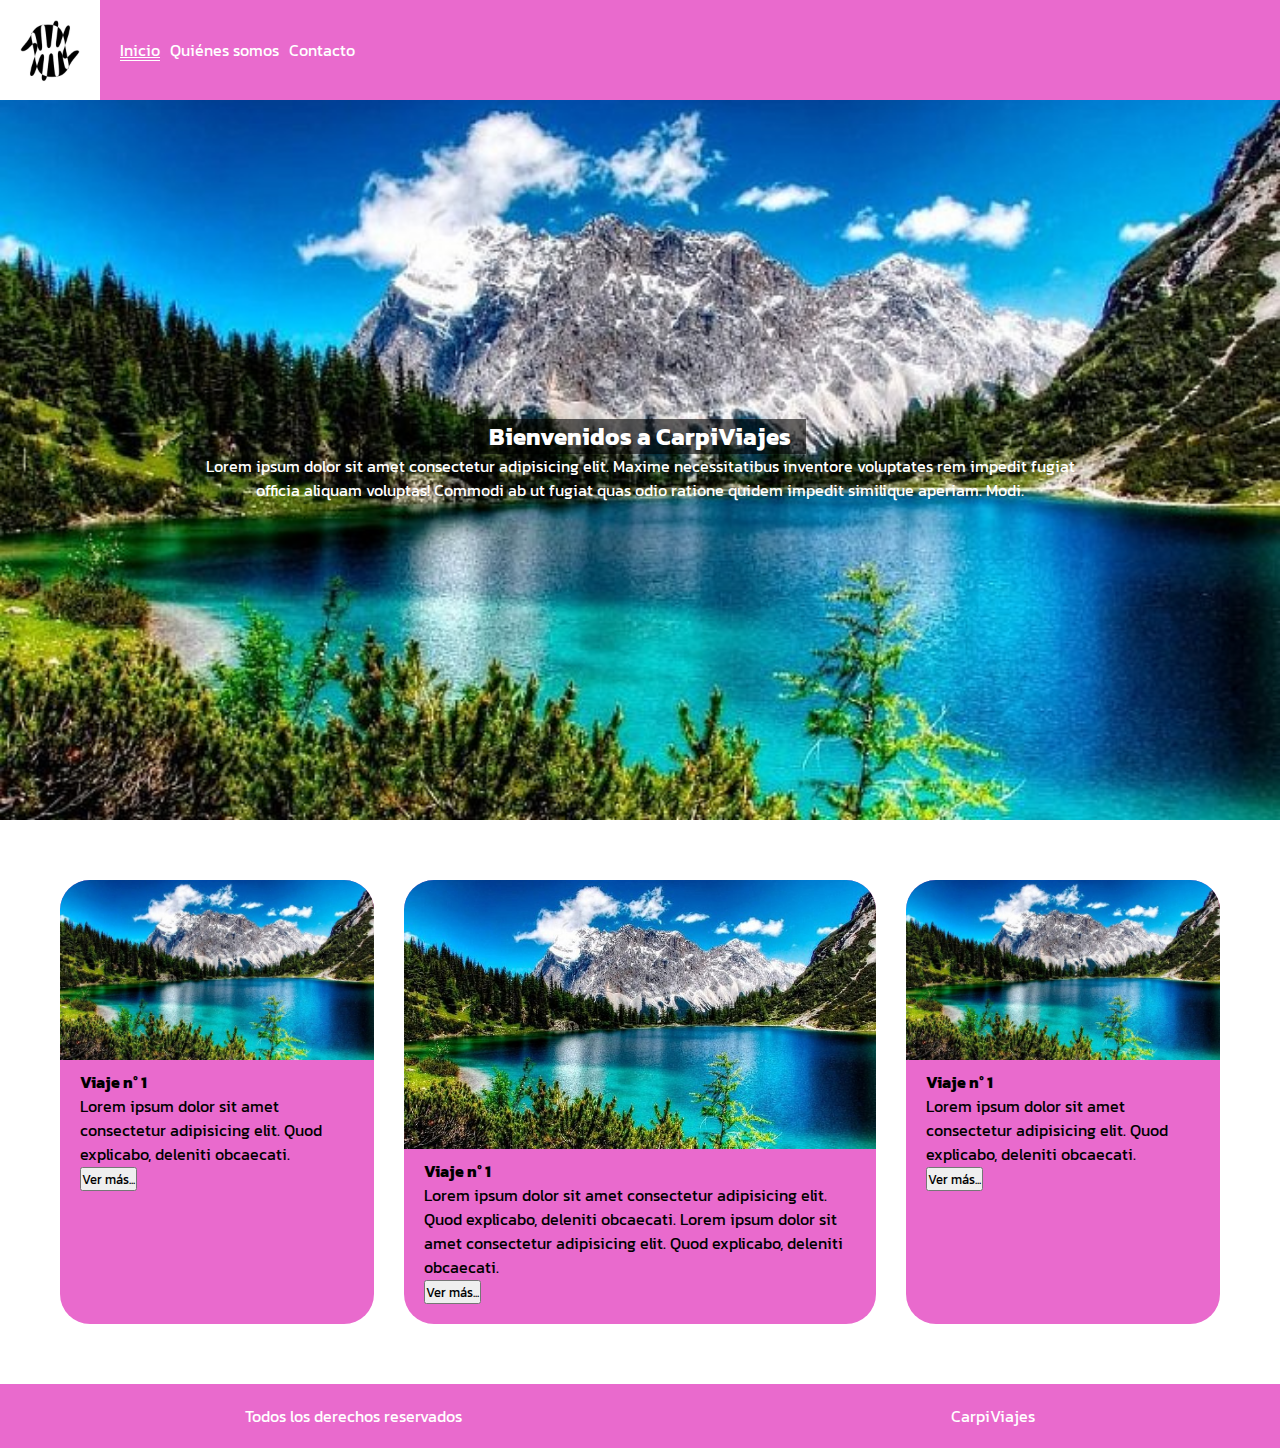
==== Clase 10/index.html @ 16a3654b "First Commit" ====
<!DOCTYPE html>
<html lang="en">
<head>
    <meta charset="UTF-8">
    <meta http-equiv="X-UA-Compatible" content="IE=edge">
    <meta name="viewport" content="width=device-width, initial-scale=1.0">
    <title>CarpiViajes</title>
    <link rel="stylesheet" href="./styles/style.css">
</head>
<body>

    <header>
        <img class="logo" src="./img/logo.jpg" alt="Logo de CarpiViajes">
        <nav class="navbar">
            <ul class="menu">
                <li class="menu__item active">
                    <a href="./index.html">Inicio</a>
                </li>
                <li class="menu__item">
                    <a href="./pages/quienes-somos.html">Quiénes somos</a>
                </li>
                <li class="menu__item">
                    <a href="./pages/contacto.html">Contacto</a>
                </li>
            </ul>
        </nav>
    </header>
    <main>
        <section class="imagenPrincipal">
            <h2>Bienvenidos a CarpiViajes</h2>
            <p>Lorem ipsum dolor sit amet consectetur adipisicing elit. Maxime necessitatibus inventore voluptates rem impedit fugiat officia aliquam voluptas! Commodi ab ut fugiat quas odio ratione quidem impedit similique aperiam. Modi.</p>
        </section>
        <section class="tarjetitas">

            <div class="tarjetita tarjetitauno">
                <img src="./img/paisaje.jpg" alt="Paisaje" class="tarjetita__imagen">
                <div class="informacion">
                    <h4 class="tarjetita__titulo">Viaje n° 1</h4>
                    <p class="tarjetita__texto">Lorem ipsum dolor sit amet consectetur adipisicing elit. Quod explicabo, deleniti obcaecati.</p>
                    <button class="tarjetita__boton">Ver más...</button>
                </div>
            </div>
            <div class="tarjetita tarjetitados">
                <img src="./img/paisaje.jpg" alt="Paisaje" class="tarjetita__imagen">
                <div class="informacion">
                    <h4 class="tarjetita__titulo">Viaje n° 1</h4>
                    <p class="tarjetita__texto">Lorem ipsum dolor sit amet consectetur adipisicing elit. Quod explicabo, deleniti obcaecati. Lorem ipsum dolor sit amet consectetur adipisicing elit. Quod explicabo, deleniti obcaecati.</p>
                    <button class="tarjetita__boton">Ver más...</button>
                </div>
            </div>
            <div class="tarjetita tarjetitatres">
                <img src="./img/paisaje.jpg" alt="Paisaje" class="tarjetita__imagen">
                <div class="informacion">
                    <h4 class="tarjetita__titulo">Viaje n° 1</h4>
                    <p class="tarjetita__texto">Lorem ipsum dolor sit amet consectetur adipisicing elit. Quod explicabo, deleniti obcaecati.</p>
                    <button class="tarjetita__boton">Ver más...</button>
                </div>
            </div>

        </section>
    </main>
    <footer class="pie">
        <p>Todos los derechos reservados</p>
        <p>CarpiViajes</p>
    </footer>

</body>
</html>
---- Clase 10/styles/style.css ----
@import url('https://fonts.googleapis.com/css2?family=Kanit:wght@100;300;400;600;800&display=swap');

* {
    margin: 0;
    padding: 0;
    box-sizing: border-box;
    font-family: 'Kanit', sans-serif;
}

header {
    background-color: #e96acd;
    display: flex;
    gap: 20px;
    grid-gap: 20px;
}

.logo {
    width: 100px;
}

.navbar {
    display: flex;
    align-items: center;
}

.menu {
    display: flex;
    list-style-type: none;
    gap: 10px;
    grid-gap: 10px;
}

.menu__item a {
    color: white;
    text-decoration: none;
}

.menu__item.active a {
    text-decoration: underline double;
}

.imagenPrincipal {
    height: 80vh;
    background-image: url("../img/paisaje.jpg");
    background-repeat: no-repeat;
    background-size: cover;
    background-position: center center;
    display: flex;
    justify-content: center;
    align-items: center;
    flex-direction: column;
    padding-inline: 200px;
}

.imagenPrincipal h2 {
    color: white;
    background-color: rgba(0, 0, 0, 0.596);
    padding-inline: 15px;
}

.imagenPrincipal p {
    color: white;
    text-align: center;
}

.tarjetitas {
    padding: 60px;
    display: flex;
    gap: 30px;
}

.tarjetita {
    background-color: #e96acd;
    border-radius: 30px;
    overflow: hidden;
    display: flex;
    flex-direction: column;
    gap: 10px;
    flex: 1;
}

.informacion {
    padding: 0 20px 20px 20px;
}

.tarjetita__imagen {
    max-width: 100%;
}

.pie {
    background-color: #e96acd;
    color: white;
    padding-block: 20px;
    text-align: center;
    display: flex;
    justify-content: space-around;
}

.tarjetitados {
    flex: 1.5;
}
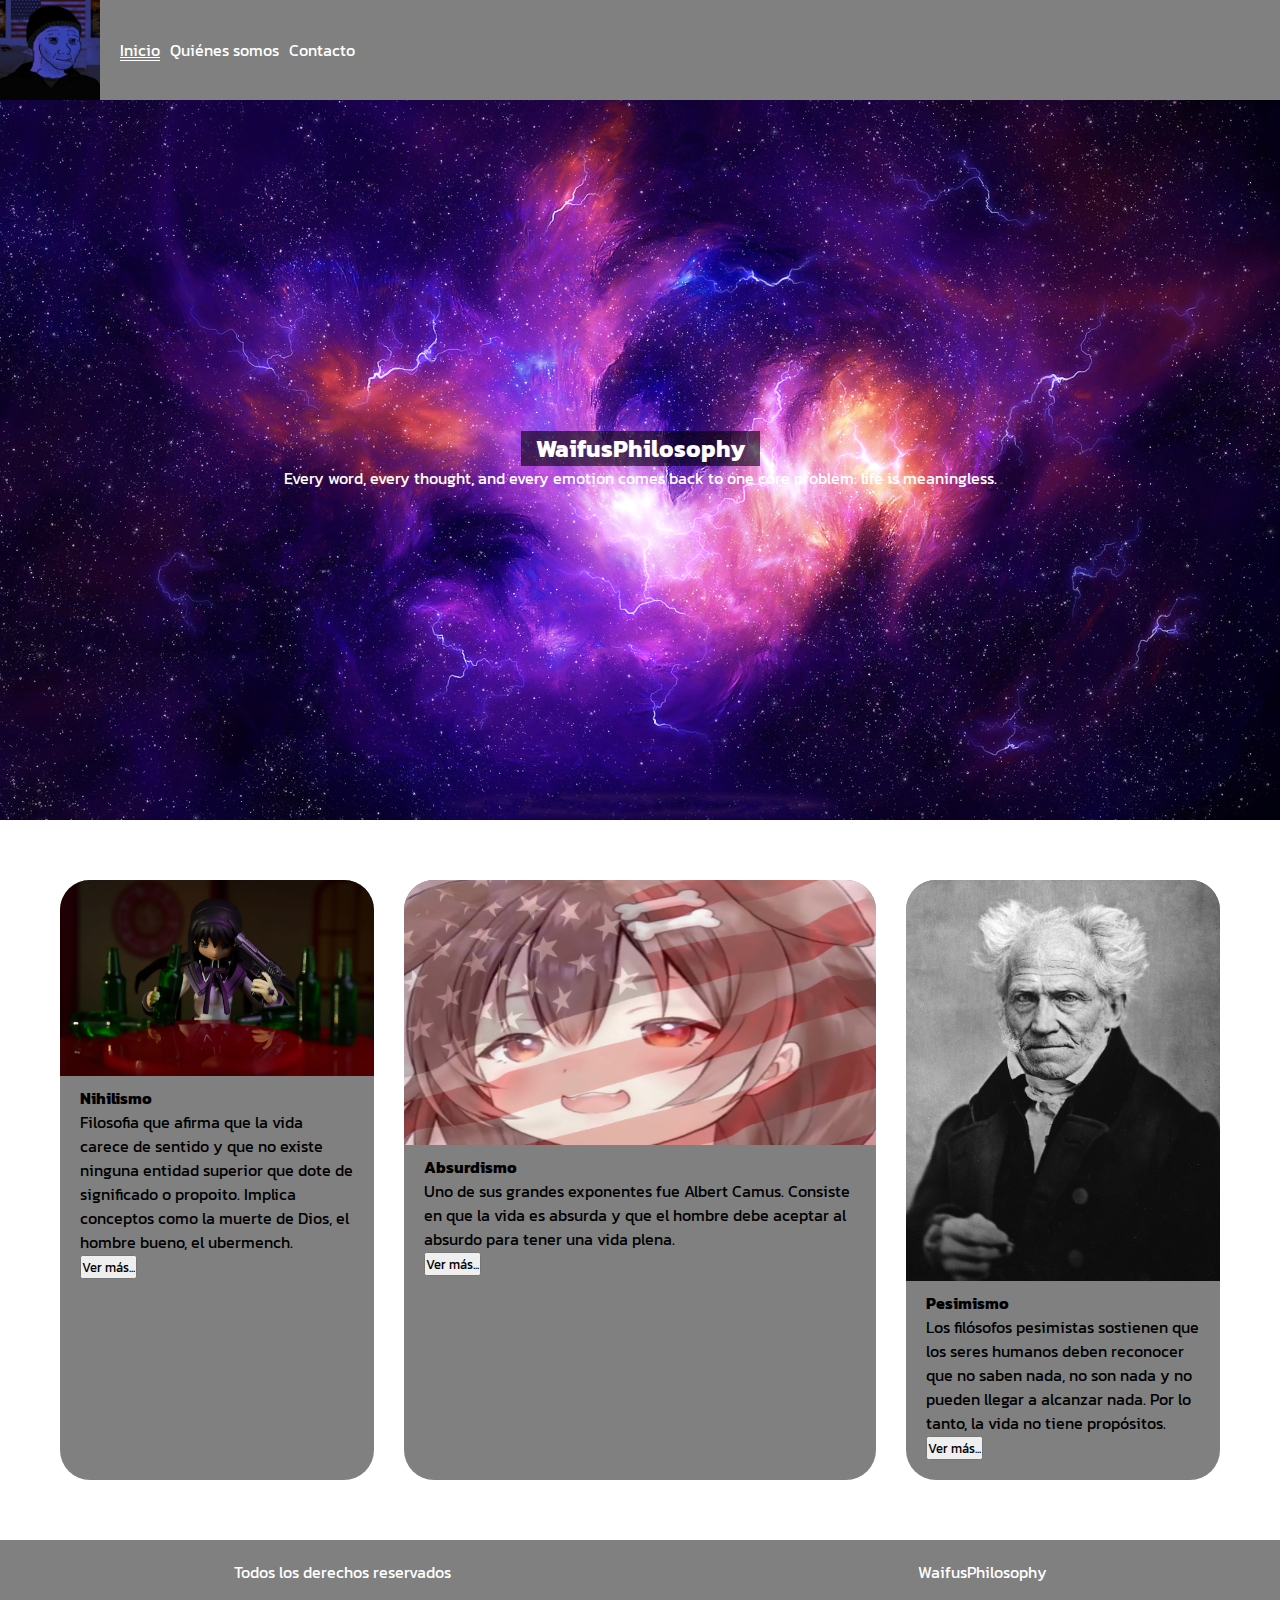
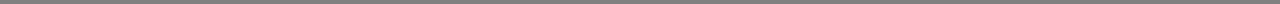
==== commit 441b3dfe: "Se agrega el proyecto" ====
--- a/Clase 10/index.html
+++ b/Clase 10/index.html
@@ -4,13 +4,13 @@
     <meta charset="UTF-8">
     <meta http-equiv="X-UA-Compatible" content="IE=edge">
     <meta name="viewport" content="width=device-width, initial-scale=1.0">
-    <title>CarpiViajes</title>
+    <title>WaifusPhilosophy</title>
     <link rel="stylesheet" href="./styles/style.css">
 </head>
 <body>
 
     <header>
-        <img class="logo" src="./img/logo.jpg" alt="Logo de CarpiViajes">
+        <img class="logo" src="./img/artworks-CWpBCkvnLeHy0BxX-m39wBw-t500x500.jpg" alt="Logo">
         <nav class="navbar">
             <ul class="menu">
                 <li class="menu__item active">
@@ -26,33 +26,33 @@
         </nav>
     </header>
     <main>
-        <section class="imagenPrincipal">
-            <h2>Bienvenidos a CarpiViajes</h2>
-            <p>Lorem ipsum dolor sit amet consectetur adipisicing elit. Maxime necessitatibus inventore voluptates rem impedit fugiat officia aliquam voluptas! Commodi ab ut fugiat quas odio ratione quidem impedit similique aperiam. Modi.</p>
+        <section class="imagenP">
+            <h2>WaifusPhilosophy</h2>
+            <p>Every word, every thought, and every emotion comes back to one core problem: life is meaningless.</p>
         </section>
         <section class="tarjetitas">
 
             <div class="tarjetita tarjetitauno">
-                <img src="./img/paisaje.jpg" alt="Paisaje" class="tarjetita__imagen">
+                <img src="./img/./320551787_8309369489133300_2323165519495150502_n.jpg" alt="Homu" class="Nihilism">
                 <div class="informacion">
-                    <h4 class="tarjetita__titulo">Viaje n° 1</h4>
-                    <p class="tarjetita__texto">Lorem ipsum dolor sit amet consectetur adipisicing elit. Quod explicabo, deleniti obcaecati.</p>
+                    <h4 class="tarjetita__titulo">Nihilismo</h4>
+                    <p class="tarjetita__texto">Filosofia que afirma que la vida carece de sentido y que no existe ninguna entidad superior que dote de significado o propoito. Implica conceptos como la muerte de Dios, el hombre bueno, el ubermench.</p>
                     <button class="tarjetita__boton">Ver más...</button>
                 </div>
             </div>
             <div class="tarjetita tarjetitados">
-                <img src="./img/paisaje.jpg" alt="Paisaje" class="tarjetita__imagen">
+                <img src="./img/./maxresdefault.jpg" alt="Camus" class="Camus">
                 <div class="informacion">
-                    <h4 class="tarjetita__titulo">Viaje n° 1</h4>
-                    <p class="tarjetita__texto">Lorem ipsum dolor sit amet consectetur adipisicing elit. Quod explicabo, deleniti obcaecati. Lorem ipsum dolor sit amet consectetur adipisicing elit. Quod explicabo, deleniti obcaecati.</p>
+                    <h4 class="tarjetita__titulo">Absurdismo</h4>
+                    <p class="tarjetita__texto">Uno de sus grandes exponentes fue Albert Camus. Consiste en que la vida es absurda y que el hombre debe aceptar al absurdo para tener una vida plena.</p>
                     <button class="tarjetita__boton">Ver más...</button>
                 </div>
             </div>
             <div class="tarjetita tarjetitatres">
-                <img src="./img/paisaje.jpg" alt="Paisaje" class="tarjetita__imagen">
+                <img src="./img/./Arthur_Schopenhauer_by_J_Schäfer,_1859b.jpg" alt="Pesimismo" class="Pesimismo">
                 <div class="informacion">
-                    <h4 class="tarjetita__titulo">Viaje n° 1</h4>
-                    <p class="tarjetita__texto">Lorem ipsum dolor sit amet consectetur adipisicing elit. Quod explicabo, deleniti obcaecati.</p>
+                    <h4 class="tarjetita__titulo">Pesimismo</h4>
+                    <p class="tarjetita__texto">Los filósofos pesimistas sostienen que los seres humanos deben reconocer que no saben nada, no son nada y no pueden llegar a alcanzar nada. Por lo tanto, la vida no tiene propósitos.</p>
                     <button class="tarjetita__boton">Ver más...</button>
                 </div>
             </div>
@@ -61,7 +61,7 @@
     </main>
     <footer class="pie">
         <p>Todos los derechos reservados</p>
-        <p>CarpiViajes</p>
+        <p>WaifusPhilosophy</p>
     </footer>
 
 </body>
--- a/Clase 10/styles/style.css
+++ b/Clase 10/styles/style.css
@@ -8,7 +8,7 @@
 }
 
 header {
-    background-color: #e96acd;
+    background-color: #808080;
     display: flex;
     gap: 20px;
     grid-gap: 20px;
@@ -39,9 +39,9 @@
     text-decoration: underline double;
 }
 
-.imagenPrincipal {
+.imagenP {
     height: 80vh;
-    background-image: url("../img/paisaje.jpg");
+    background-image: url("../img/521477.jpg");
     background-repeat: no-repeat;
     background-size: cover;
     background-position: center center;
@@ -52,13 +52,13 @@
     padding-inline: 200px;
 }
 
-.imagenPrincipal h2 {
+.imagenP h2 {
     color: white;
     background-color: rgba(0, 0, 0, 0.596);
     padding-inline: 15px;
 }
 
-.imagenPrincipal p {
+.imagenP p {
     color: white;
     text-align: center;
 }
@@ -70,7 +70,7 @@
 }
 
 .tarjetita {
-    background-color: #e96acd;
+    background-color: #808080;
     border-radius: 30px;
     overflow: hidden;
     display: flex;
@@ -88,7 +88,7 @@
 }
 
 .pie {
-    background-color: #e96acd;
+    background-color: #808080;
     color: white;
     padding-block: 20px;
     text-align: center;
